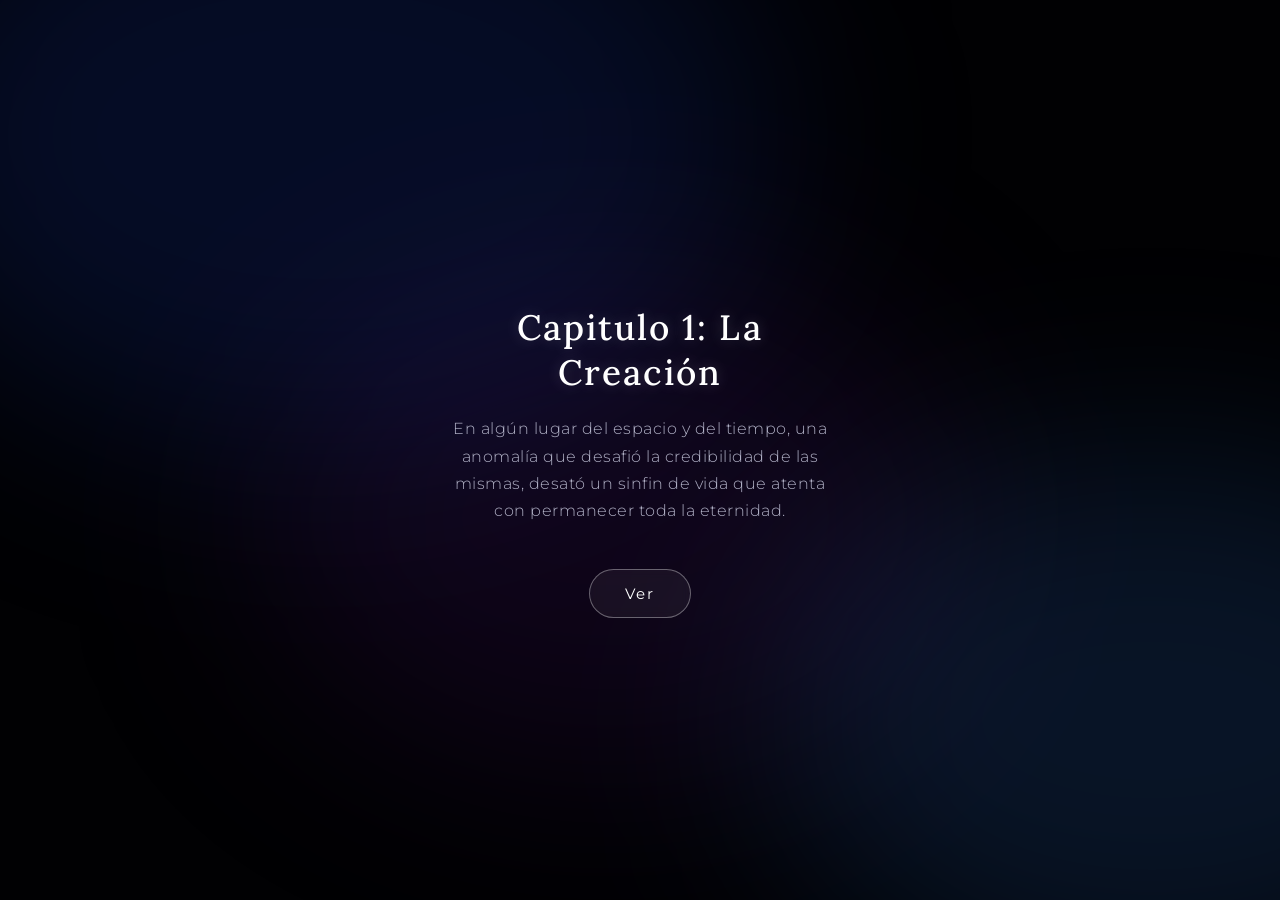
==== index.html @ 04537787 "1.2" ====
<!DOCTYPE html>
<html lang="es">
<head>
    <meta charset="UTF-8">
    <meta name="viewport" content="width=device-width, initial-scale=1.0, maximum-scale=1.0, user-scalable=no">
    <title>Para Zaira 🌌</title>
    <style>
        /* Nueva tipografía Lora (Elegante, moderna y con curvas más suaves) */
        @import url('https://fonts.googleapis.com/css2?family=Lora:ital,wght@0,400;0,500;1,400&family=Montserrat:wght@300;400&display=swap');

        * { box-sizing: border-box; }
        
        body, html {
            margin: 0; padding: 0; width: 100%; height: 100%; overflow: hidden;
            background: #010103;
            font-family: 'Montserrat', sans-serif;
            color: #ffffff; display: flex; justify-content: center; align-items: center;
            transition: opacity 3s cubic-bezier(0.25, 1, 0.5, 1);
        }
        
        #space-background {
            position: absolute; top: 0; left: 0; width: 100vw; height: 100vh;
            z-index: 0; overflow: hidden; pointer-events: none;
        }

        .aurora {
            position: absolute; border-radius: 50%;
            filter: blur(100px); mix-blend-mode: screen;
            animation: floatAurora 25s infinite alternate ease-in-out;
        }
        .aurora-1 { width: 70vw; height: 70vh; background: rgba(20, 50, 140, 0.25); top: -20%; left: -10%; }
        .aurora-2 { width: 60vw; height: 60vh; background: rgba(40, 100, 180, 0.2); bottom: -10%; right: -20%; animation-duration: 30s; animation-direction: alternate-reverse; }
        .aurora-3 { width: 55vw; height: 55vh; background: rgba(70, 20, 110, 0.2); top: 30%; left: 20%; animation-duration: 35s; }

        @keyframes floatAurora {
            0% { transform: translate(0, 0) scale(1) rotate(0deg); }
            50% { transform: translate(5vw, 10vh) scale(1.1) rotate(5deg); }
            100% { transform: translate(-5vw, 5vh) scale(1.2) rotate(-5deg); }
        }

        .mini-star {
            position: absolute; background: #ffffff; border-radius: 50%;
            box-shadow: 0 0 8px 1px rgba(150, 200, 255, 0.9);
            opacity: 0; animation: twinkle linear infinite;
        }
        @keyframes twinkle {
            0% { opacity: 0; transform: scale(0.5); }
            50% { opacity: 0.8; transform: scale(1.3); }
            100% { opacity: 0; transform: scale(0.5); }
        }
        
        .intro-container {
            text-align: center; padding: 30px; max-width: 450px; width: 90%;
            animation: menuFadeIn 2.5s ease-in-out;
            transition: opacity 1.5s ease, transform 1.5s ease;
            z-index: 10; position: relative;
        }
        
        @keyframes menuFadeIn {
            from { opacity: 0; transform: translateY(20px); filter: blur(5px); }
            to { opacity: 1; transform: translateY(0); filter: blur(0); }
        }

        h1 { 
            font-family: 'Lora', serif; font-weight: 500; font-size: 2.2rem; 
            letter-spacing: 2px; margin-bottom: 20px; color: #ffffff;
            text-shadow: 0 0 15px rgba(255, 255, 255, 0.2);
        }
        p { font-size: 1rem; line-height: 1.7; color: #b0b0c5; margin-bottom: 45px; font-weight: 300; letter-spacing: 0.5px; }
        
        .btn-entrar {
            background: rgba(255, 255, 255, 0.05); color: #ffffff; border: 1px solid rgba(255, 255, 255, 0.35);
            padding: 14px 35px; border-radius: 25px; font-size: 0.95rem; letter-spacing: 2px;
            cursor: pointer; text-decoration: none; transition: all 0.4s ease; display: inline-block;
            backdrop-filter: blur(5px);
        }
        .btn-entrar:hover { background: #ffffff; color: #020206; box-shadow: 0 0 25px rgba(255,255,255,0.4); border-color: #ffffff; }
        
        #pantalla-cinematica {
            position: fixed; top: 0; left: 0; width: 100vw; height: 100vh;
            background: transparent; z-index: 20;
            display: flex; justify-content: center; align-items: center;
            padding: 40px; pointer-events: none;
        }

        #textos-narracion {
            max-width: 800px; text-align: center; min-height: 200px;
            display: flex; align-items: center; justify-content: center;
        }

        .texto-cine {
            font-family: 'Lora', serif;
            font-size: 2.2rem; line-height: 1.7; font-weight: 400; 
            color: #f1f5f9; margin: 0; letter-spacing: 1px;
            text-shadow: 0 0 25px rgba(255, 255, 255, 0.2);
            opacity: 0; filter: blur(12px); transform: scale(0.95) translateY(10px);
        }

        .texto-cine.fade-in { 
            animation: cinematicEntry var(--duration) ease-out forwards;
        }
        
        .texto-cine.fade-out { 
            animation: cinematicExit 2s ease-in forwards;
        }

        @keyframes cinematicEntry {
            0% { opacity: 0; filter: blur(15px); transform: scale(0.95) translateY(15px); }
            15% { opacity: 1; filter: blur(0); transform: scale(1) translateY(0); }
            100% { opacity: 1; filter: blur(0); transform: scale(1.05) translateY(-15px); }
        }

        @keyframes cinematicExit {
            0% { opacity: 1; filter: blur(0); transform: scale(1.05) translateY(-15px); }
            100% { opacity: 0; filter: blur(10px); transform: scale(1.08) translateY(-25px); }
        }

        .btn-skip {
            position: absolute; bottom: 40px; right: 40px;
            background: none; border: none; color: rgba(255,255,255,0.2);
            font-family: 'Montserrat', sans-serif; font-size: 0.85rem; cursor: pointer;
            transition: color 0.3s, opacity 0.5s; padding: 10px; z-index: 25;
            opacity: 0; pointer-events: none; letter-spacing: 1px;
        }
        .btn-skip.visible { opacity: 1; pointer-events: auto; }
        .btn-skip:hover { color: rgba(255,255,255,0.6); }

        .hidden { display: none !important; }

        @media (max-width: 768px) {
            h1 { font-size: 1.9rem; }
            .texto-cine { font-size: 1.45rem; line-height: 1.6; }
            .btn-skip { bottom: 25px; right: 25px; font-size: 0.8rem; }
        }
    </style>
</head>
<body>

    <div id="space-background">
        <div class="aurora aurora-1"></div>
        <div class="aurora aurora-2"></div>
        <div class="aurora aurora-3"></div>
        <div id="stars-container"></div>
    </div>

    <audio id="bg-music" src="audios/ambiente.mp3" loop></audio>

    <div class="intro-container" id="menu-inicial">
        <h1>Capitulo 1: La Creación</h1>
        <p>
            En algún lugar del espacio y del tiempo, una anomalía que desafió la credibilidad de las mismas, desató un sinfin de vida que atenta con permanecer toda la eternidad.
        </p>
        <a href="Pages/cielo.html" class="btn-entrar" id="btn-iniciar-experiencia">Ver</a>
    </div>

    <div id="pantalla-cinematica" class="hidden">
        <div id="textos-narracion"></div>
        <button class="btn-skip" id="btn-skip-intro">Saltar intro ➔</button>
    </div>

    <script>
        document.addEventListener("DOMContentLoaded", () => {
            const starsContainer = document.getElementById('stars-container');
            for (let i = 0; i < 150; i++) {
                const star = document.createElement('div');
                star.className = 'mini-star';
                star.style.left = Math.random() * 100 + 'vw';
                star.style.top = Math.random() * 100 + 'vh';
                const size = Math.random() * 2.5 + 0.5;
                star.style.width = size + 'px';
                star.style.height = size + 'px';
                star.style.animationDuration = (Math.random() * 5 + 3) + 's';
                star.style.animationDelay = (Math.random() * 5) + 's';
                starsContainer.appendChild(star);
            }

            const btnIniciar = document.getElementById("btn-iniciar-experiencia");
            const menuInicial = document.getElementById("menu-inicial");
            const pantallaCinematica = document.getElementById("pantalla-cinematica");
            const textosNarracion = document.getElementById("textos-narracion");
            const btnSkipIntro = document.getElementById("btn-skip-intro");
            const bgMusic = document.getElementById("bg-music");

            const cinematicaTextos = [
                { texto: "Hay una creencia que dice que las personas no se encuentran por accidente, sino que ya estaban escritas en algún lugar... también conocido como lo que nosotros llamamos destino.", tiempo: 10500 },
                { texto: "Dicen que el universo, en su inmensidad, se toma el tiempo de mover cada estrella, cada átomo, cada partícula, cada minúsculo pedazo de materia, hasta que el momento sea el perfecto.", tiempo: 11500 },
                { texto: "Porque entre millones de galaxias, años luz de distancia y un infinito de posibilidades, coincidir en este tiempo y en este espacio es el milagro más lindo de todos.", tiempo: 11000 },
                { texto: "Yo creo que no es tan así.", tiempo: 6000 },
                { texto: "Creo que coincidir es un milagro, pero el más lindo de todos es que las estrellas te crearon... y te pusieron en mi camino.", tiempo: 10000 },
                { texto: "Hay rincones del universo que guardan historias para siempre, y momentos tan mágicos que hacen que el tiempo se pare.", tiempo: 10000 },
                { texto: "El cielo es el pasado, es la luz que las estrellas dejaron hace tiempo. Un día iremos hacia allá, pero mientras tanto...", tiempo: 10500 },
                { texto: "...decidí que podía empezar a predicar tu nombre sobre las estrellas.", tiempo: 9000 },
                { texto: "Si el 5 de mayo del año 2025, parada sobre Barranqueras a las 04:00 AM, hubieses levantado la mirada hacia el cielo infinito, esta hubiese sido, exactamente, la posición de las estrellas.", tiempo: 13000 }
            ];

            let indexActual = 0;
            let temporizadores = [];

            btnIniciar.addEventListener("click", (e) => {
                e.preventDefault();
                bgMusic.volume = 0.5;
                bgMusic.play().catch(() => console.log("Audio play bloqueado"));

                menuInicial.style.opacity = "0";
                menuInicial.style.transform = "translateY(-20px) scale(0.95)";
                menuInicial.style.filter = "blur(10px)";
                
                setTimeout(() => {
                    menuInicial.classList.add("hidden");
                    pantallaCinematica.classList.remove("hidden");
                    setTimeout(() => { if(btnSkipIntro) btnSkipIntro.classList.add("visible"); }, 5000);
                    reproducirSecuencia();
                }, 1500);
            });

            function reproducirSecuencia() {
                if (indexActual < cinematicaTextos.length) {
                    const datosPaso = cinematicaTextos[indexActual];
                    textosNarracion.innerHTML = `<p class="texto-cine">${datosPaso.texto}</p>`;
                    const parrafo = textosNarracion.querySelector("p");
                    parrafo.style.setProperty('--duration', datosPaso.tiempo + 'ms');

                    setTimeout(() => { if(parrafo) parrafo.classList.add("fade-in"); }, 100);
                    
                    const tSalida = setTimeout(() => {
                        if (parrafo) { parrafo.classList.remove("fade-in"); parrafo.classList.add("fade-out"); }
                    }, datosPaso.tiempo - 2000);

                    const tSiguiente = setTimeout(() => {
                        indexActual++; reproducirSecuencia();
                    }, datosPaso.tiempo);

                    temporizadores.push(tSalida, tSiguiente);
                } else {
                    finalizarEfectoCinematico();
                }
            }

            function finalizarEfectoCinematico() {
                temporizadores.forEach(t => clearTimeout(t));
                sessionStorage.setItem('universo_audio_time', bgMusic.currentTime);
                document.body.style.opacity = "0";
                setTimeout(() => { window.location.href = "Pages/cielo.html"; }, 3000);
            }

            if(btnSkipIntro) btnSkipIntro.addEventListener("click", finalizarEfectoCinematico);
            
            // Forzar disparo de evento resize automático para corregir renders iniciales truncados del inspector
            setTimeout(() => { window.dispatchEvent(new Event('resize')); }, 300);
        });
    </script>
</body>
</html>
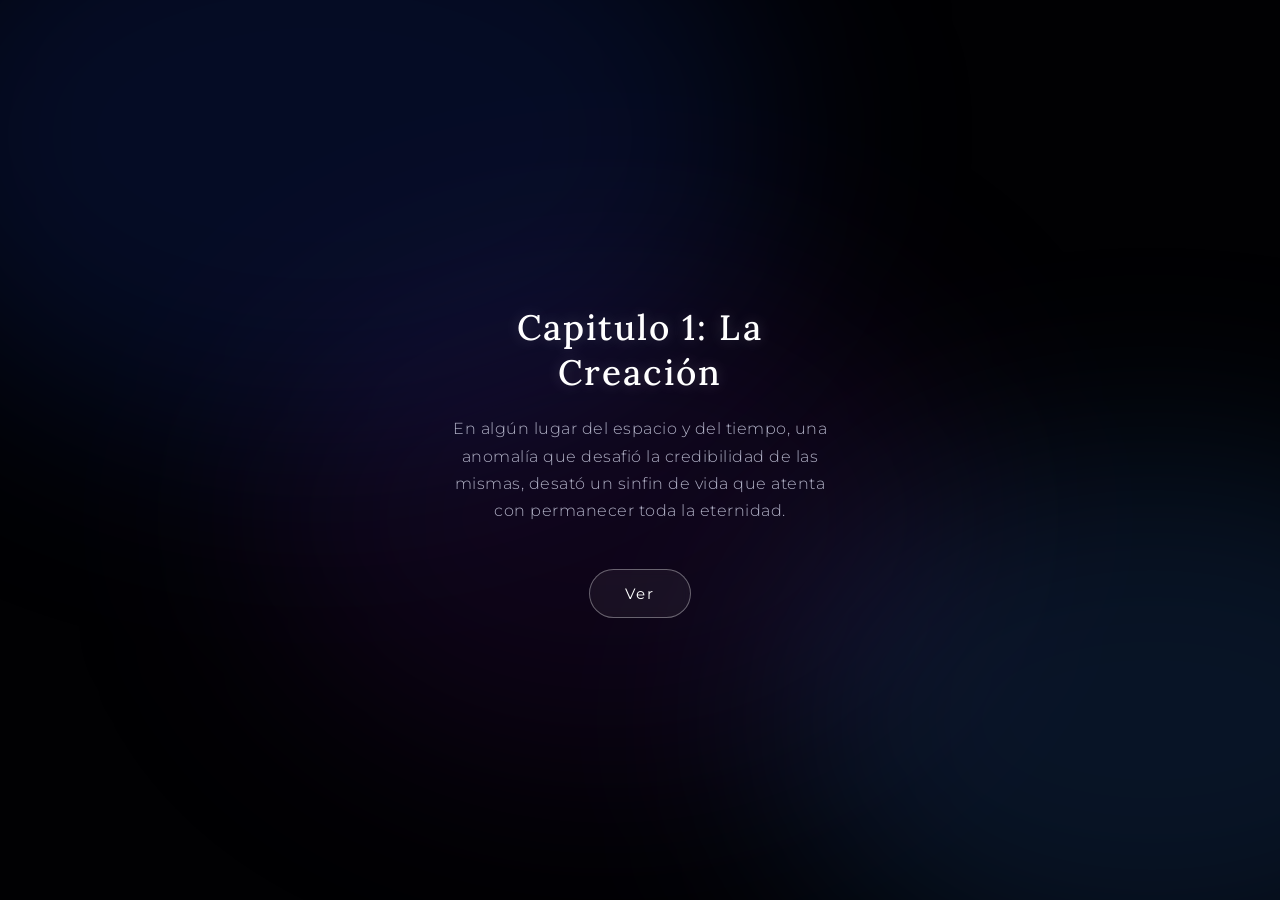
==== commit e7c97c1d: "Actualizacion del cielo, audios y display mobile" ====
--- a/index.html
+++ b/index.html
@@ -3,9 +3,9 @@
 <head>
     <meta charset="UTF-8">
     <meta name="viewport" content="width=device-width, initial-scale=1.0, maximum-scale=1.0, user-scalable=no">
-    <title>Para Zaira 🌌</title>
+    <title>Capitulo 1</title>
     <style>
-        /* Nueva tipografía Lora (Elegante, moderna y con curvas más suaves) */
+        /* Tipografía Lora (Elegante, moderna y con curvas suaves) */
         @import url('https://fonts.googleapis.com/css2?family=Lora:ital,wght@0,400;0,500;1,400&family=Montserrat:wght@300;400&display=swap');
 
         * { box-sizing: border-box; }
@@ -19,8 +19,8 @@
         }
         
         #space-background {
-            position: absolute; top: 0; left: 0; width: 100vw; height: 100vh;
-            z-index: 0; overflow: hidden; pointer-events: none;
+            position: fixed; top: 0; left: 0; width: 100%; height: 100%;
+            z-index: 0; pointer-events: none;
         }
 
         .aurora {
@@ -76,8 +76,9 @@
         }
         .btn-entrar:hover { background: #ffffff; color: #020206; box-shadow: 0 0 25px rgba(255,255,255,0.4); border-color: #ffffff; }
         
+        /* CORRECCIÓN: Usamos anclajes a los 4 bordes en vez de height:100vh para que los celulares no oculten el botón abajo */
         #pantalla-cinematica {
-            position: fixed; top: 0; left: 0; width: 100vw; height: 100vh;
+            position: fixed; top: 0; left: 0; right: 0; bottom: 0;
             background: transparent; z-index: 20;
             display: flex; justify-content: center; align-items: center;
             padding: 40px; pointer-events: none;
@@ -130,7 +131,13 @@
         @media (max-width: 768px) {
             h1 { font-size: 1.9rem; }
             .texto-cine { font-size: 1.45rem; line-height: 1.6; }
-            .btn-skip { bottom: 25px; right: 25px; font-size: 0.8rem; }
+            /* Subimos el botón usando safe-area para que la barra de iOS o Android no lo pisen */
+            .btn-skip { 
+                bottom: max(35px, env(safe-area-inset-bottom)); 
+                right: 20px; 
+                font-size: 0.85rem; 
+                z-index: 100;
+            }
         }
     </style>
 </head>
@@ -150,7 +157,7 @@
         <p>
             En algún lugar del espacio y del tiempo, una anomalía que desafió la credibilidad de las mismas, desató un sinfin de vida que atenta con permanecer toda la eternidad.
         </p>
-        <a href="Pages/cielo.html" class="btn-entrar" id="btn-iniciar-experiencia">Ver</a>
+        <a href="pages/cielo.html" class="btn-entrar" id="btn-iniciar-experiencia">Ver</a>
     </div>
 
     <div id="pantalla-cinematica" class="hidden">
@@ -240,12 +247,11 @@
                 temporizadores.forEach(t => clearTimeout(t));
                 sessionStorage.setItem('universo_audio_time', bgMusic.currentTime);
                 document.body.style.opacity = "0";
-                setTimeout(() => { window.location.href = "Pages/cielo.html"; }, 3000);
+                setTimeout(() => { window.location.href = "pages/cielo.html"; }, 3000);
             }
 
             if(btnSkipIntro) btnSkipIntro.addEventListener("click", finalizarEfectoCinematico);
             
-            // Forzar disparo de evento resize automático para corregir renders iniciales truncados del inspector
             setTimeout(() => { window.dispatchEvent(new Event('resize')); }, 300);
         });
     </script>
